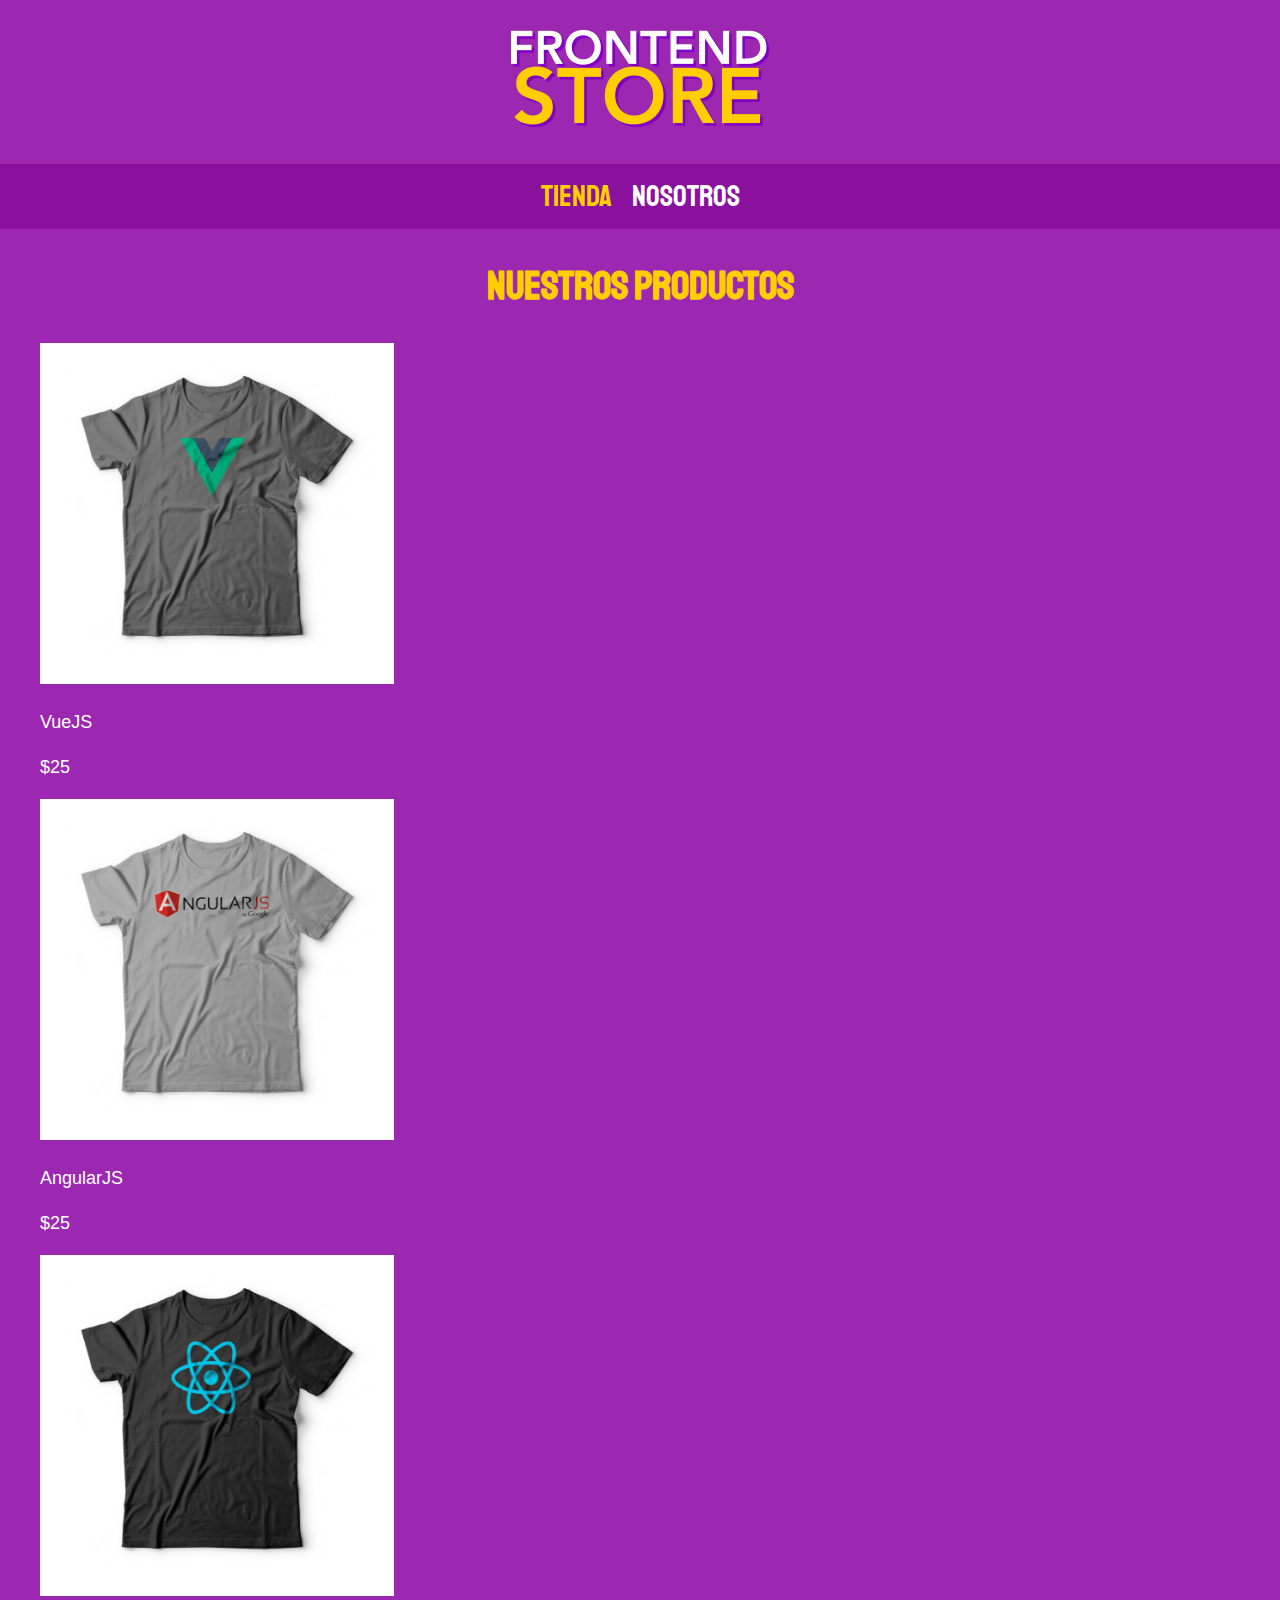
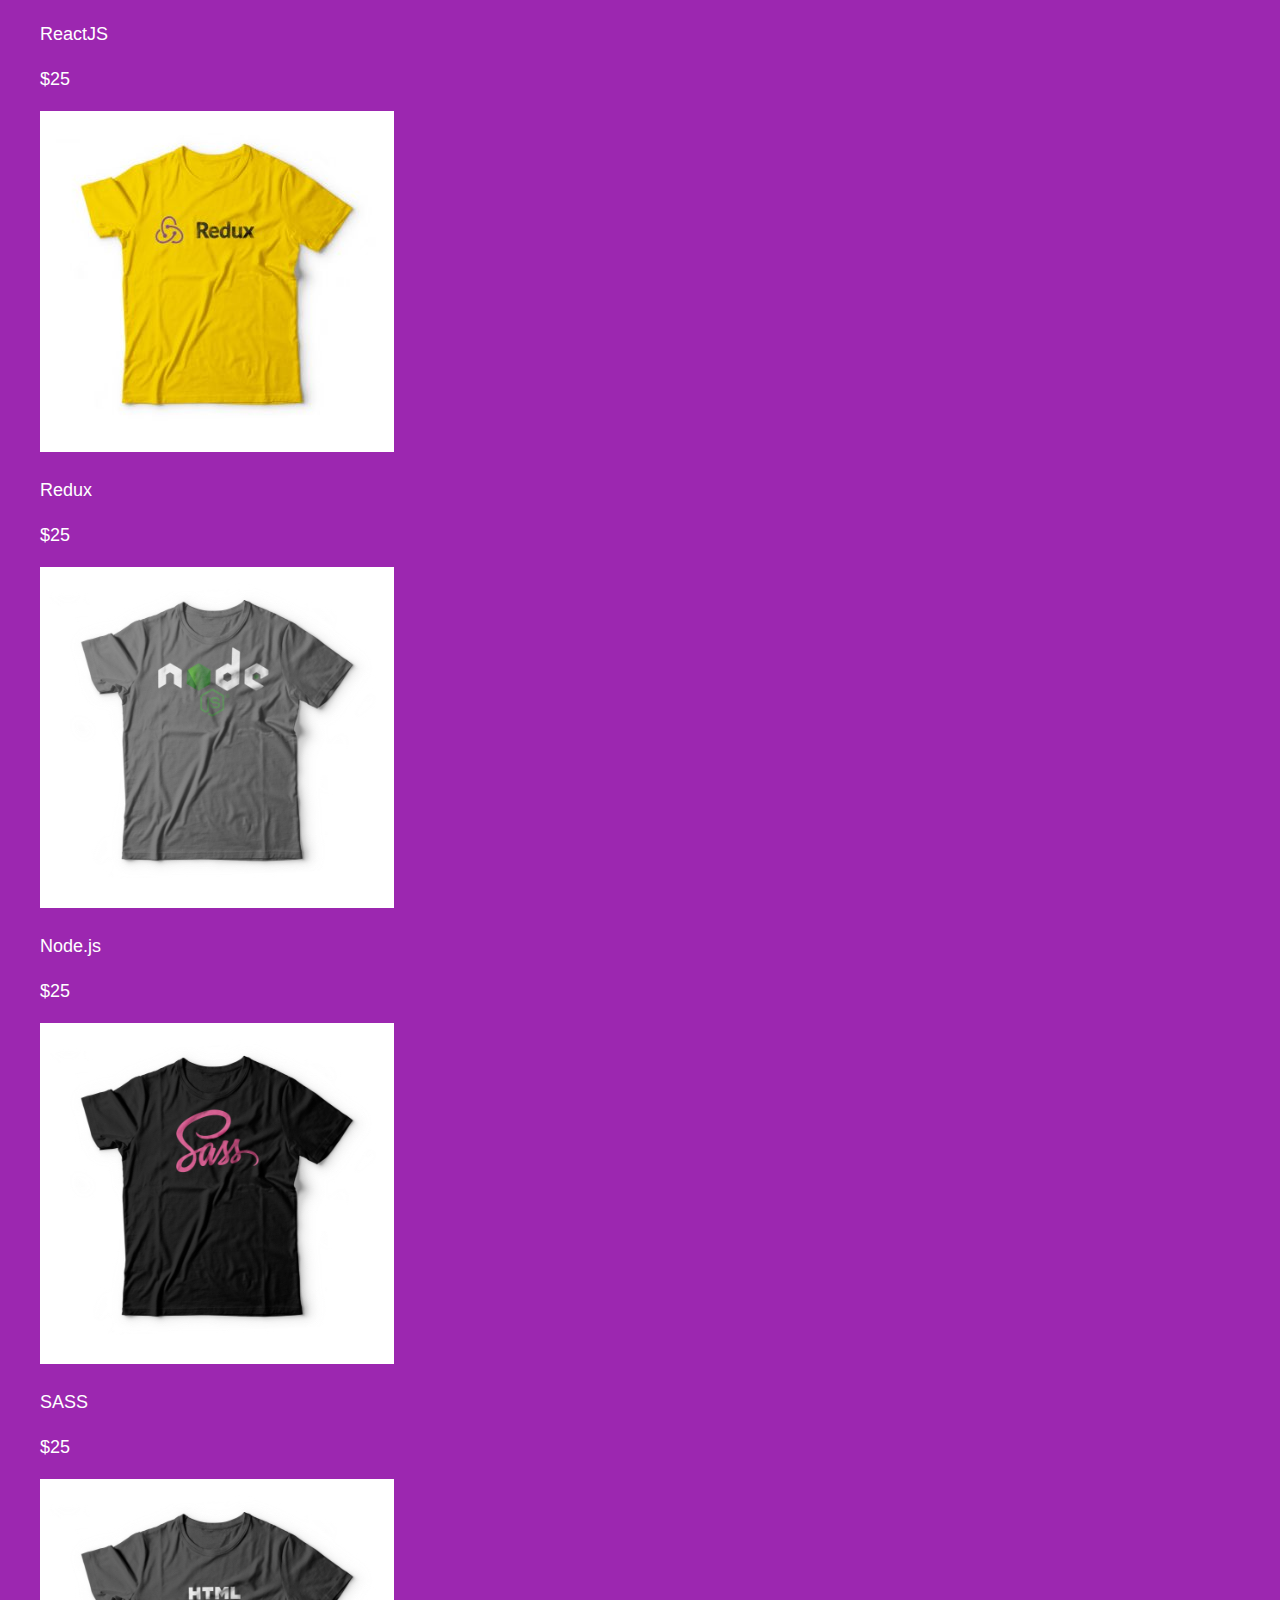
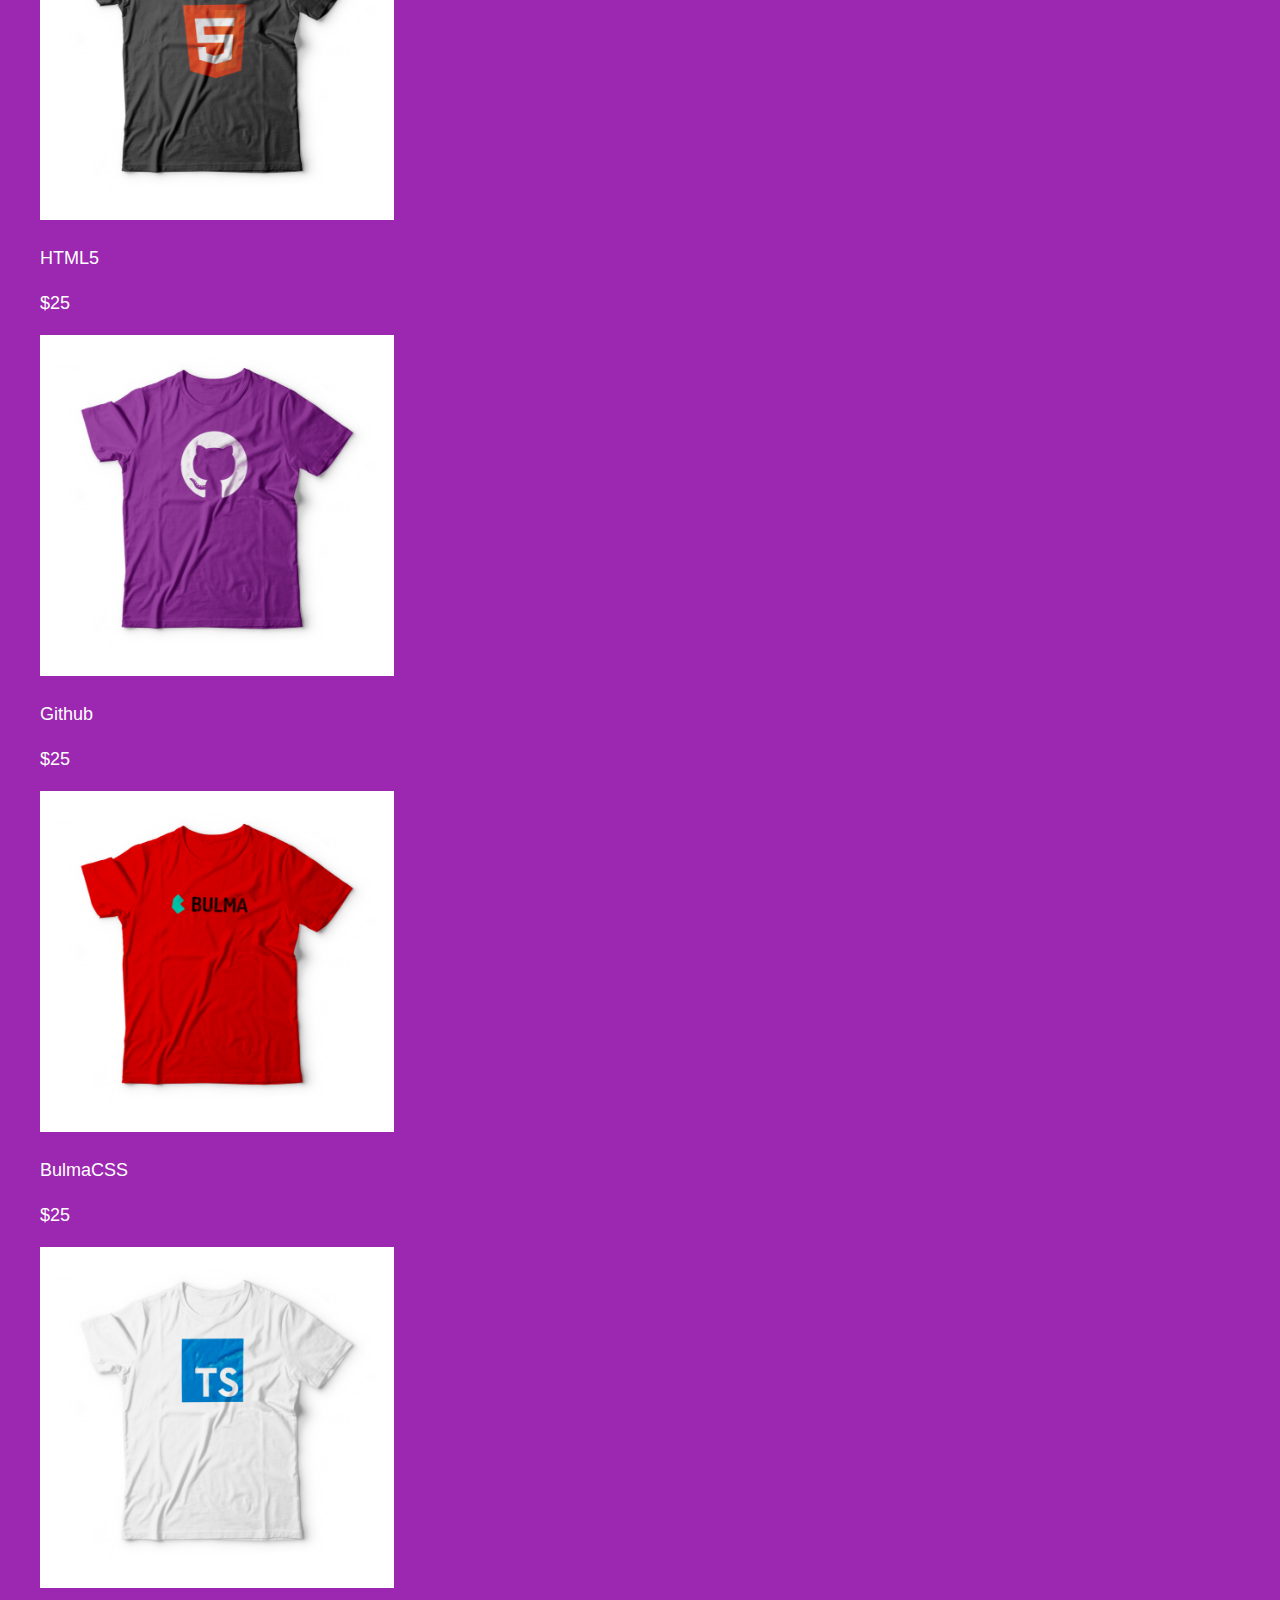
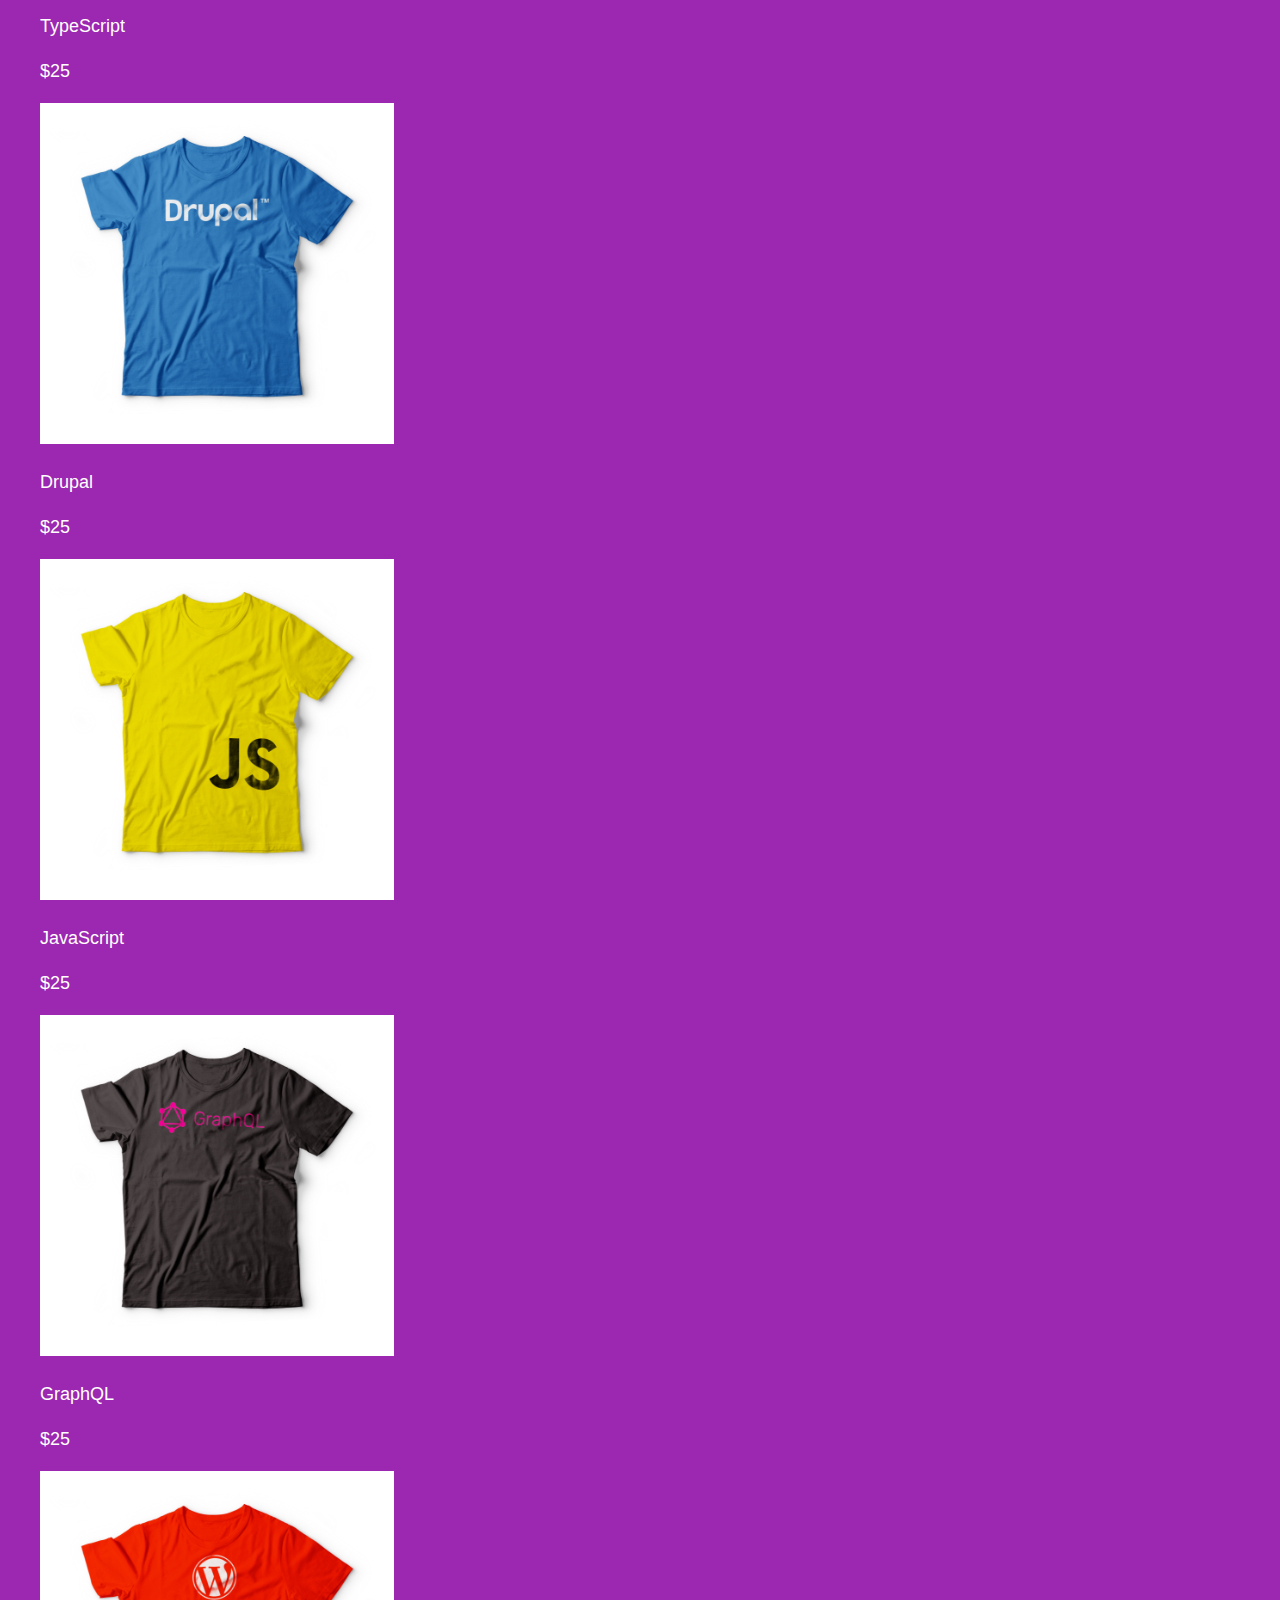
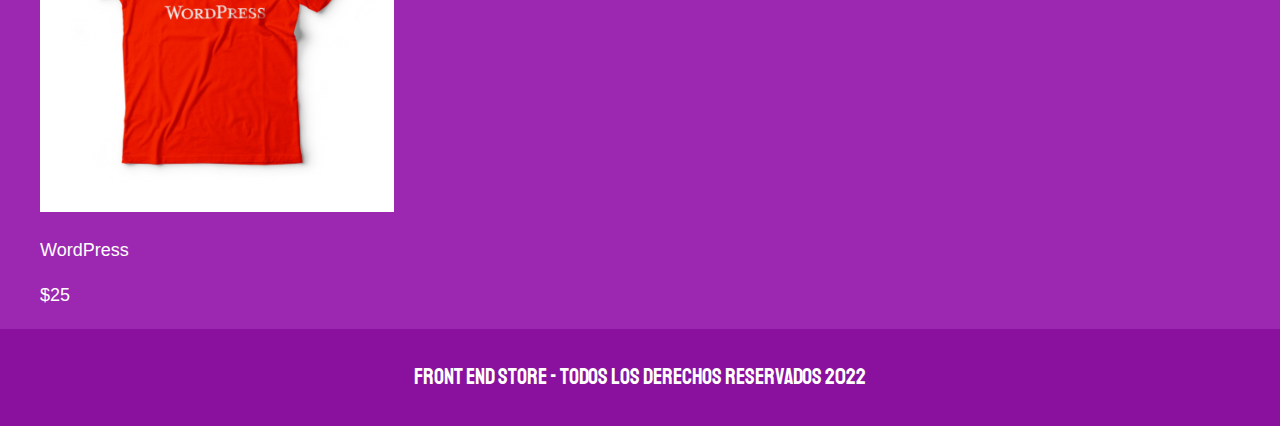
==== index.html @ 7ac79727 "nuevo proyecto" ====
<!DOCTYPE html>
<html lang="en">
<head>
    <meta charset="UTF-8">
    <meta http-equiv="X-UA-Compatible" content="IE=edge">
    <meta name="viewport" content="width=device-width, initial-scale=1.0">
    <title>FrontEnd Store</title>
    <link rel="stylesheet" href="css/normalize.css">
    <link rel="preconnect" href="https://fonts.googleapis.com"><link rel="preconnect" href="https://fonts.gstatic.com" crossorigin>
    <link href="https://fonts.googleapis.com/css2?family=Staatliches&display=swap" rel="stylesheet">
    <link rel="stylesheet" href="css/style.css">

</head>
<body>
    <header class="header">
       <a href="index.html">
         <img class="header__logo" src="img/logo.png" alt="Logotipo">
       </a> 
    </header>
    <nav class="navegacion">
        <a class="navegacion__enlace navegacion__enlace--activo" href="index.html">Tienda</a>
        <a class="navegacion__enlace" href="nosotros.html">Nosotros</a>
    </nav>
    <main class="contenedor">
        <h1>Nuestros Productos</h1>
        <div class="grid">
            <div class="producto">
                <a href="productos.html">
                    <img class="producto__imagen" src="img/1.jpg" alt="imagen camisa">
                    <div class="producto__informacion">
                        <p class="producto__nombre">VueJS</p>
                        <p class="producto__precio">$25</p>
                    </div>
                </a>
            </div> <!--.producto-->
            <div class="producto">
                <a href="productos.html">
                    <img class="producto__imagen" src="img/2.jpg" alt="imagen camisa">
                    <div class="producto__informacion">
                        <p class="producto__nombre">AngularJS</p>
                        <p class="producto__precio">$25</p>
                    </div>
                </a>
            </div> <!--.producto-->
            <div class="producto">
                <a href="productos.html">
                    <img class="producto__imagen" src="img/3.jpg" alt="imagen camisa">
                    <div class="producto__informacion">
                        <p class="producto__nombre">ReactJS</p>
                        <p class="producto__precio">$25</p>
                    </div>
                </a>
            </div> <!--.producto-->
            <div class="producto">
                <a href="productos.html">
                    <img class="producto__imagen" src="img/4.jpg" alt="imagen camisa">
                    <div class="producto__informacion">
                        <p class="producto__nombre">Redux</p>
                        <p class="producto__precio">$25</p>
                    </div>
                </a>
            </div> <!--.producto-->
            <div class="producto">
                <a href="productos.html">
                    <img class="producto__imagen" src="img/5.jpg" alt="imagen camisa">
                    <div class="producto__informacion">
                        <p class="producto__nombre">Node.js</p>
                        <p class="producto__precio">$25</p>
                    </div>
                </a>
            </div> <!--.producto-->
            <div class="producto">
                <a href="productos.html">
                    <img class="producto__imagen" src="img/6.jpg" alt="imagen camisa">
                    <div class="producto__informacion">
                        <p class="producto__nombre">SASS</p>
                        <p class="producto__precio">$25</p>
                    </div>
                </a>
            </div> <!--.producto-->
            <div class="producto">
                <a href="productos.html">
                    <img class="producto__imagen" src="img/7.jpg" alt="imagen camisa">
                    <div class="producto__informacion">
                        <p class="producto__nombre">HTML5</p>
                        <p class="producto__precio">$25</p>
                    </div>
                </a>
            </div> <!--.producto-->
            <div class="producto">
                <a href="productos.html">
                    <img class="producto__imagen" src="img/8.jpg" alt="imagen camisa">
                    <div class="producto__informacion">
                        <p class="producto__nombre">Github</p>
                        <p class="producto__precio">$25</p>
                    </div>
                </a>
            </div> <!--.producto-->
            <div class="producto">
                <a href="productos.html">
                    <img class="producto__imagen" src="img/9.jpg" alt="imagen camisa">
                    <div class="producto__informacion">
                        <p class="producto__nombre">BulmaCSS</p>
                        <p class="producto__precio">$25</p>
                    </div>
                </a>
            </div> <!--.producto-->
            <div class="producto">
                <a href="productos.html">
                    <img class="producto__imagen" src="img/10.jpg" alt="imagen camisa">
                    <div class="producto__informacion">
                        <p class="producto__nombre">TypeScript</p>
                        <p class="producto__precio">$25</p>
                    </div>
                </a>
            </div> <!--.producto-->
            <div class="producto">
                <a href="productos.html">
                    <img class="producto__imagen" src="img/11.jpg" alt="imagen camisa">
                    <div class="producto__informacion">
                        <p class="producto__nombre">Drupal</p>
                        <p class="producto__precio">$25</p>
                    </div>
                </a>
            </div> <!--.producto-->
            <div class="producto">
                <a href="productos.html">
                    <img class="producto__imagen" src="img/12.jpg" alt="imagen camisa">
                    <div class="producto__informacion">
                        <p class="producto__nombre">JavaScript</p>
                        <p class="producto__precio">$25</p>
                    </div>
                </a>
            </div> <!--.producto-->
            <div class="producto">
                <a href="productos.html">
                    <img class="producto__imagen" src="img/13.jpg" alt="imagen camisa">
                    <div class="producto__informacion">
                        <p class="producto__nombre">GraphQL</p>
                        <p class="producto__precio">$25</p>
                    </div>
                </a>
            </div> <!--.producto-->
            <div class="producto">
                <a href="productos.html">
                    <img class="producto__imagen" src="img/14.jpg" alt="imagen camisa">
                    <div class="producto__informacion">
                        <p class="producto__nombre">WordPress</p>
                        <p class="producto__precio">$25</p>
                    </div>
                </a>
            </div> <!--.producto-->
        </div>

    </main>
    <footer class="footer">
        <p class="footer__texto">Front End Store - Todos los derechos Reservados 2022</p>
    </footer>
</body>
</html>
---- css/style.css ----
:root{
    --primario: #9C27B0;
    --primarioOscuro: #89119D;
    --secundario:#FFCE00;
    --secundarioOscuro: rgb(233,287,2);
   --blanco: white;
   --negro:black;

   --fuentePrincipal: 'Staatliches', cursive;
}
/* apply a natural box layout model to all elements, but allowing components to change */
html {
    box-sizing: border-box;
    font-size: 62.5%;
}
  *, *:before, *:after {
    box-sizing: inherit;
}
  /**Globales**/
body{
    background-color: var(--primario);
    font-size: 1.6rem;
    line-height: 1.5;
}

p{
    font-size: 1.8rem;
    font-family: Arial, Helvetica, sans-serif;
    color: var(--blanco);
}

a{
    text-decoration: none;
}

img{
    max-width: 100%;
}
.contenedor{
    max-width: 120rem;
    margin: 0 auto;

}
h1, h2, h3{
    text-align: center;
    color: var(--secundario);
    font-family: var(--fuentePrincipal);
}

h1{
    font-size: 4rem;
}

h2{
    font-size: 3.2rem;
}

h3{
    font-size: 2.4rem;
}

.header{
    display: flex;
    justify-content: center;
}
.header__logo{
    margin: 3rem 0;
}
/*Footer*/
.footer{
    background-color: var(--primarioOscuro);
    padding: 1rem 0;
    margin-top: 2rem;
}
.footer__texto{
    font-family: var(--fuentePrincipal);
    text-align: center;
    font-size: 2.2rem;
}
/*Navegación*/
.navegacion{
    background-color: var(--primarioOscuro);
    padding: 1rem 0;
    display: flex;
    justify-content: center;
    gap: 2rem;
}
.navegacion__enlace{
    font-family: var(--fuentePrincipal);
    color: var(--blanco);
    font-size: 3rem;
}

.navegacion__enlace--activo, .navegacion__enlace:hover{
    color: var(--secundario);
}

/** Productos **/
.producto{

}
.producto__imagen{
    
}
.producto__informacion{
    
}
.producto__nombre{
    
}
.producto__precio{
    
}
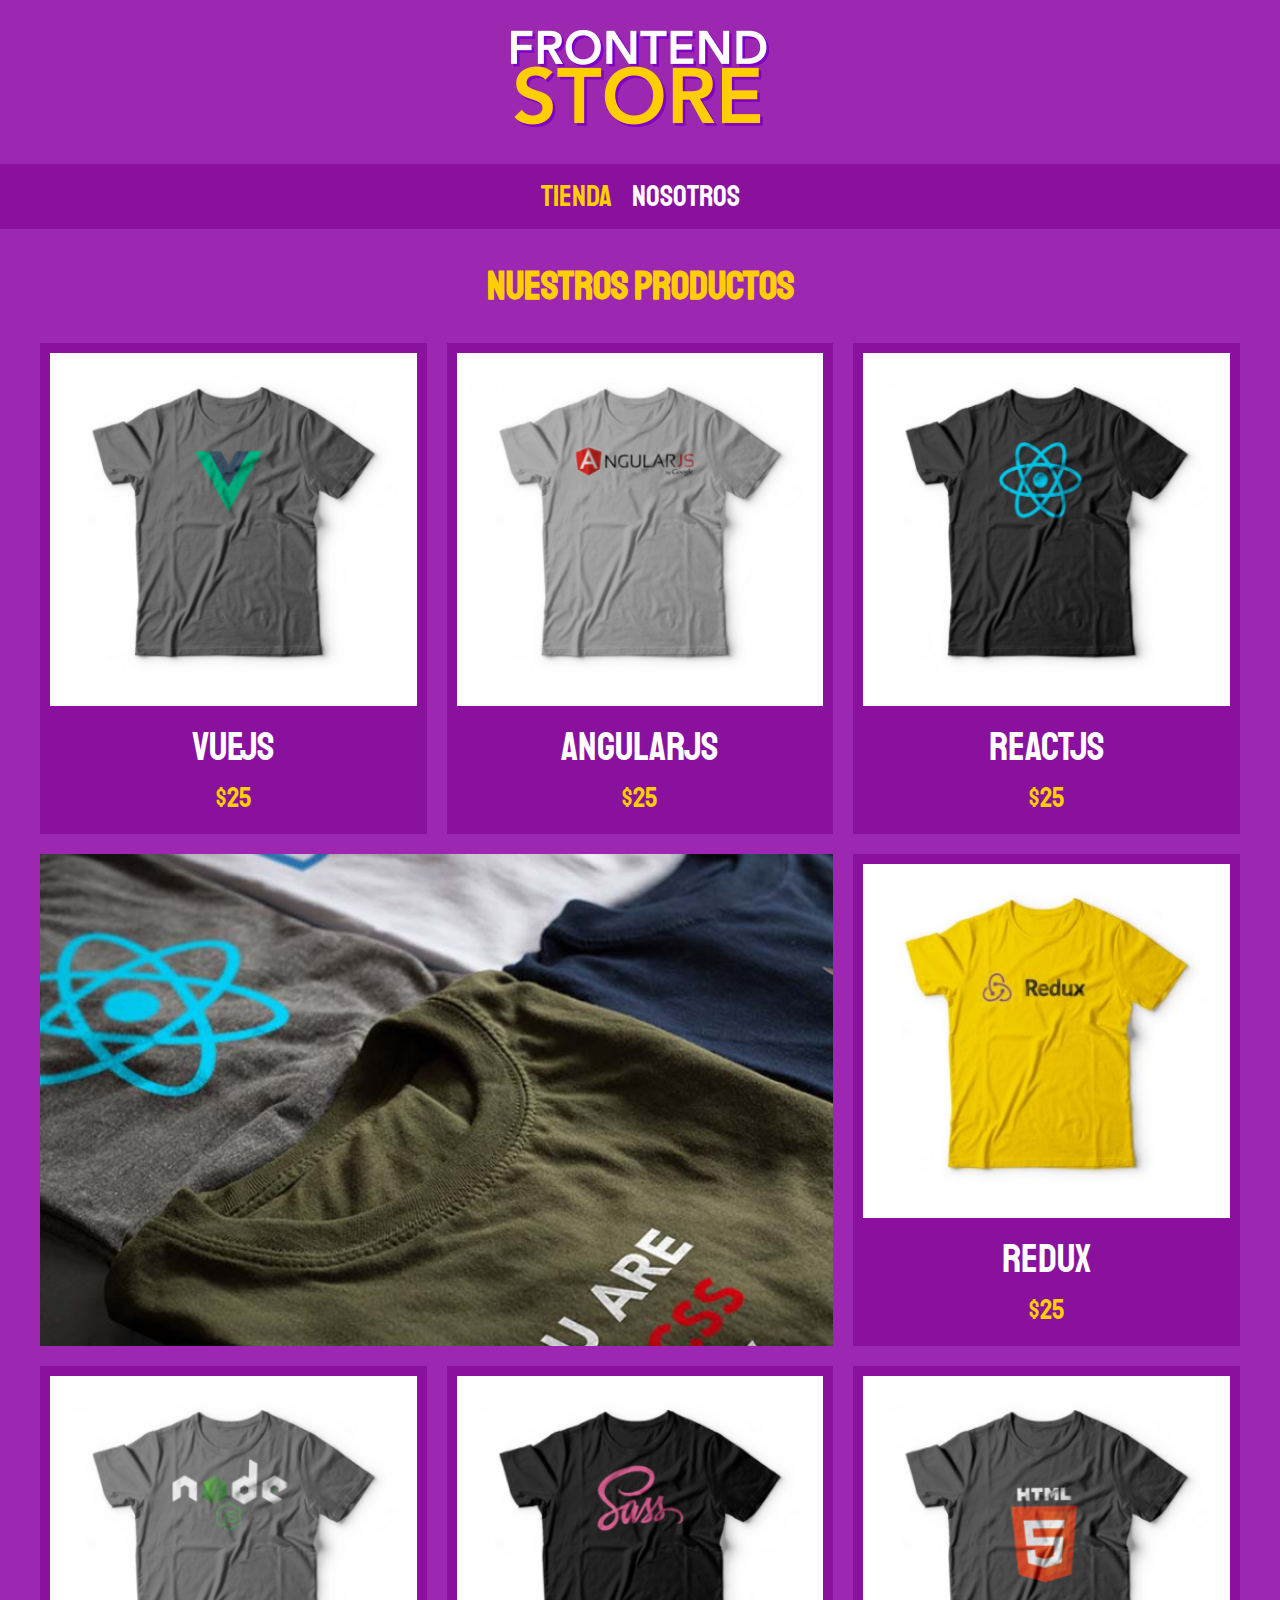
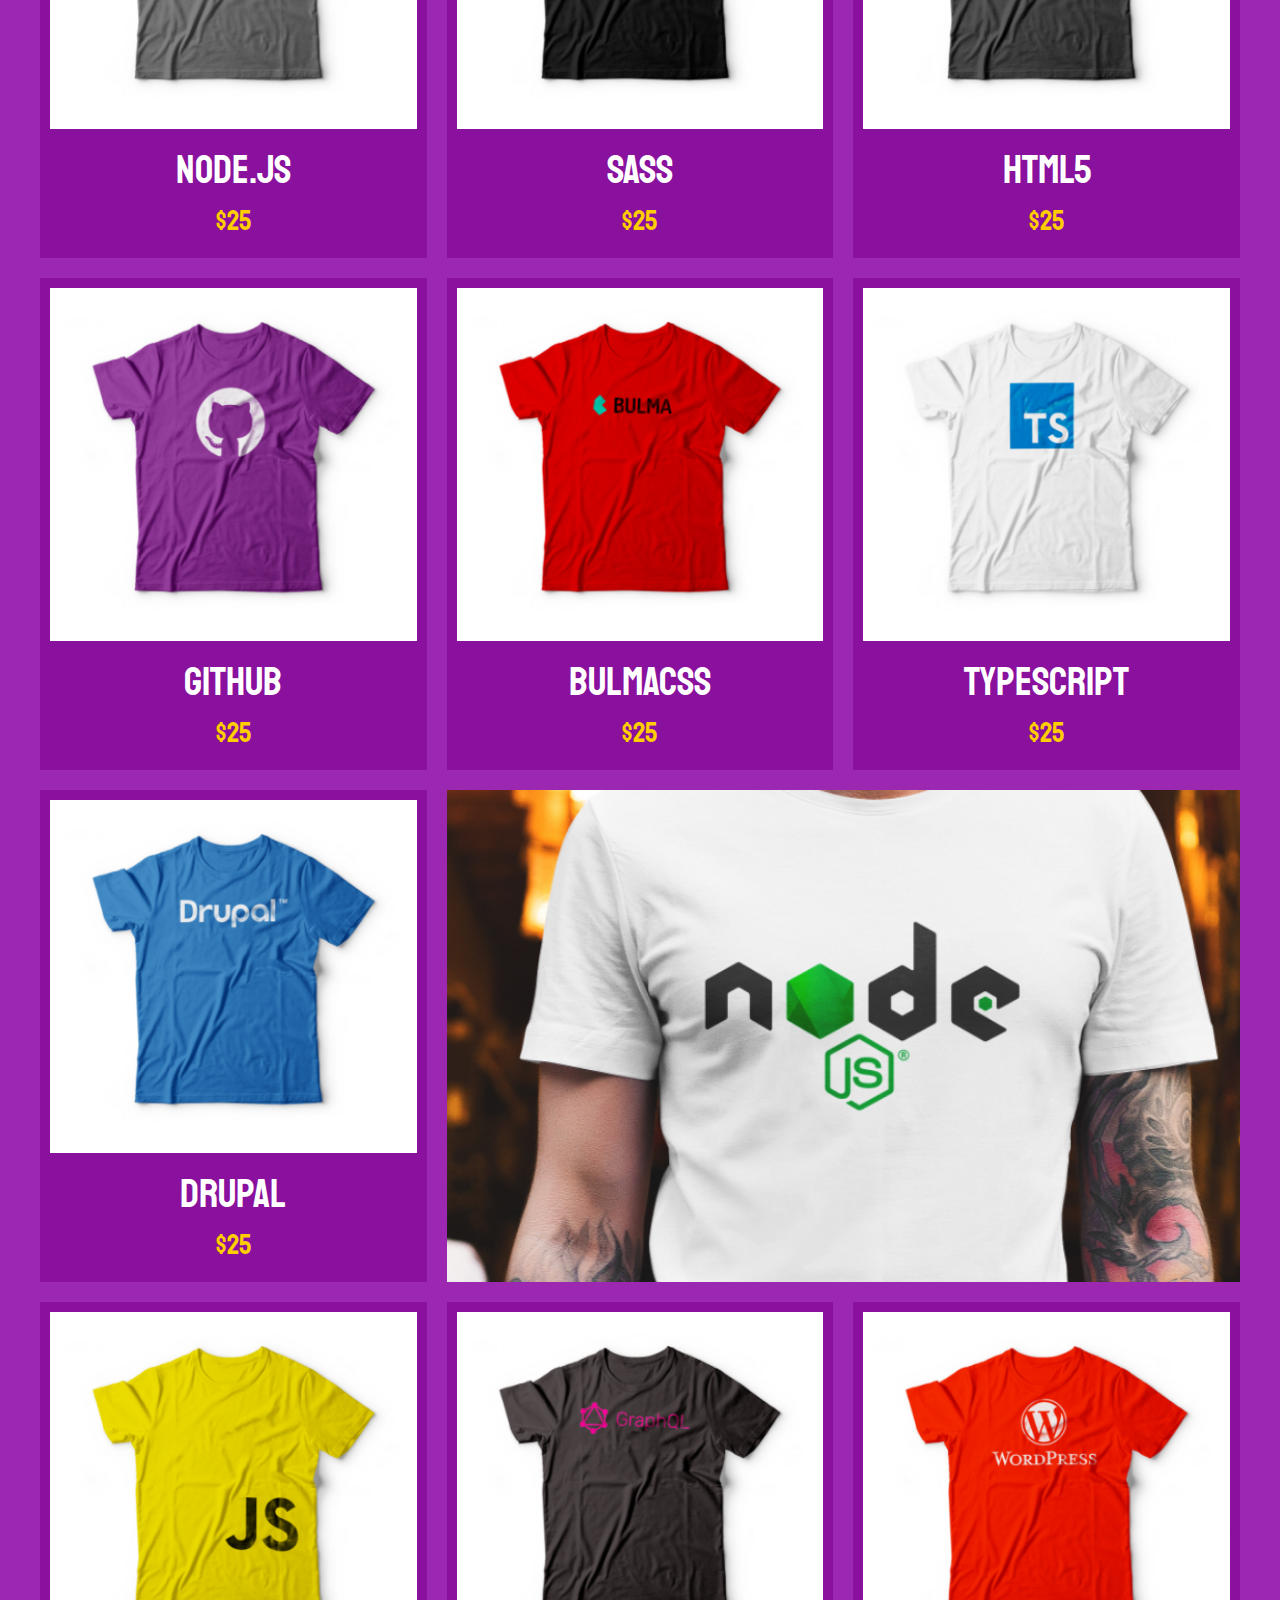
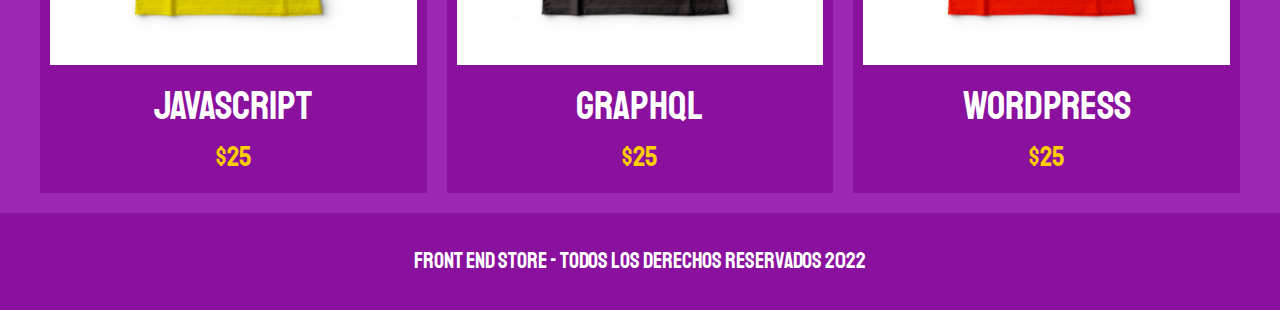
==== commit 940157b2: "Modificación de index nosotros y productos" ====
--- a/index.html
+++ b/index.html
@@ -150,6 +150,9 @@
                     </div>
                 </a>
             </div> <!--.producto-->
+            <div class="grafico grafico--camisas"></div>
+            <div class="grafico grafico--node"></div>
+
         </div>
 
     </main>
--- a/css/style.css
+++ b/css/style.css
@@ -94,20 +94,103 @@
 .navegacion__enlace--activo, .navegacion__enlace:hover{
     color: var(--secundario);
 }
+/** Grid **/
+.grid{
+    display: grid;
+    grid-template-columns: repeat(2, 1fr);
+    gap: 2rem;
+
+}
+
+
 
 /** Productos **/
 .producto{
-
+ background-color: var(--primarioOscuro);
+ padding: 1rem;
 }
 .producto__imagen{
-    
+    width: 100%;
 }
-.producto__informacion{
-    
-}
+
 .producto__nombre{
-    
+  font-size: 4rem;  
 }
 .producto__precio{
-    
-}+    font-size: 2.8rem;
+    color: var(--secundario);
+}
+.producto__nombre, 
+.producto__precio{
+    font-family: var(--fuentePrincipal);
+    margin: 1rem 0;
+    text-align: center;
+    line-height: 1.2;
+}
+/**Graficos**/
+.grafico{
+   min-height: 30rem;
+   background-repeat: no-repeat;
+   background-size: cover;
+   grid-column: 1 /3;
+}
+.grafico--camisas{
+    grid-row: 2 / 3;
+    grid-column: 1 / 3;
+    background-image: url(../img/grafico1.jpg);
+}
+.grafico--node{
+    background-image: url(../img/grafico2.jpg);
+    grid-row: 8 / 9;
+}   
+
+
+@media (min-width: 768px){
+    .grid{
+        grid-template-columns: repeat(3, 1fr);
+    }
+    .grafico--node{
+        grid-row: 5 / 6;
+        grid-column: 2 / 4;
+    }
+}
+
+/** Nosotros **/
+.nosotros {
+    display: grid;
+    grid-template-rows: repeat(2, auto);
+}
+@media (min-width: 768px) {
+    .nosotros {
+        grid-template-columns: repeat(2, 1fr);
+        column-gap: 2rem;
+    }
+}
+.nosotros__imagen {
+    grid-row: 1 / 2;
+}
+@media (min-width: 768px) {
+    .nosotros__imagen {
+       grid-column: 2 / 3;
+    }
+}
+
+/** Bloques**/
+.bloques {
+    display: grid;
+    grid-template-columns: repeat(2, 1fr);
+    gap: 2rem;
+}
+@media (min-width: 768px) {
+    .bloques {
+        grid-template-columns: repeat(4, 1fr);
+    }
+}
+
+.bloque {
+    text-align: center;
+}
+
+.bloque__titulo {
+    margin: 0;
+}
